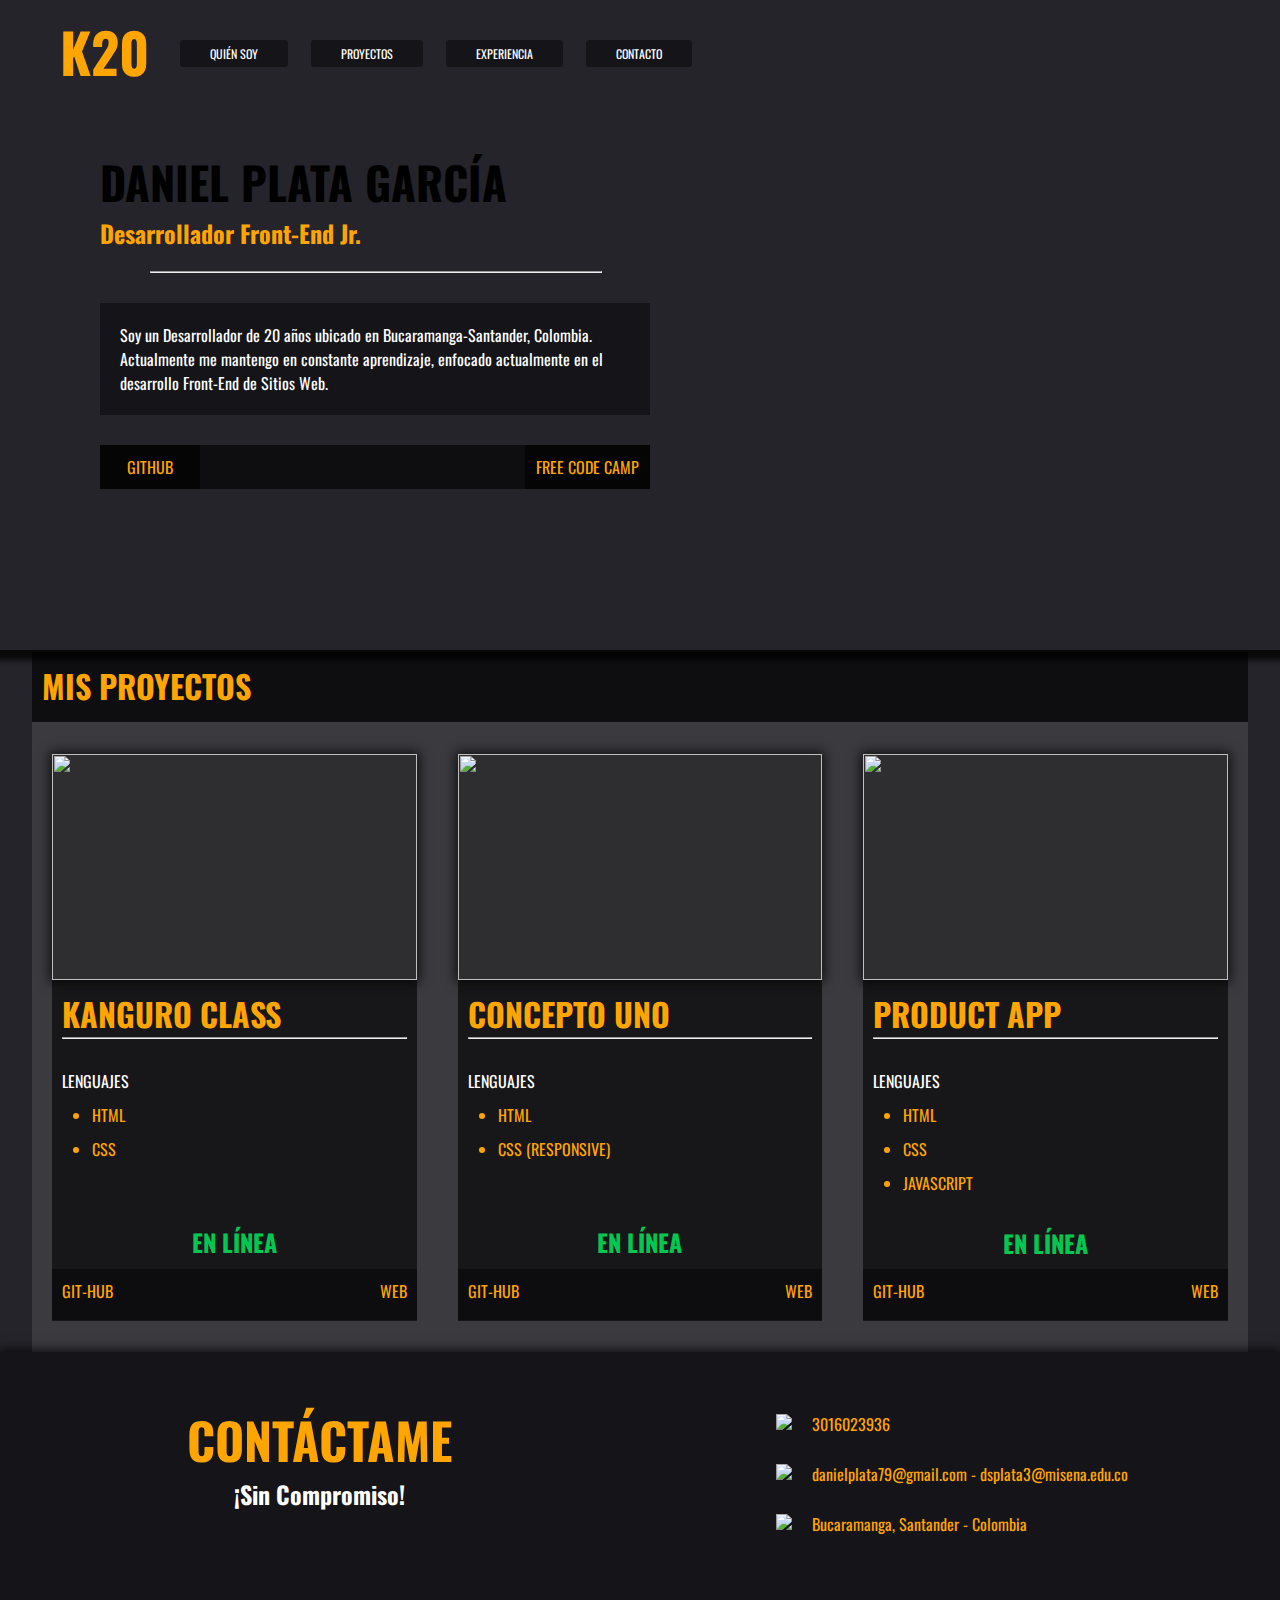
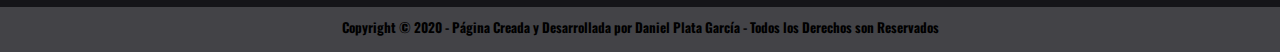
==== index.html @ b6510f7a "Update 1.3.1" ====
<!DOCTYPE html>
<html>
<head>
	<title>K20 - Inició</title>
	<link rel="stylesheet" type="text/css" href="styles.css">
	<!-- -----FONTS---- -->
	<link href="https://fonts.googleapis.com/css?family=Oswald|Raleway&display=swap" rel="stylesheet">
	<!-- FAV -->
	<link rel="apple-touch-icon" sizes="57x57" href="fav/apple-icon-57x57.png">
	<link rel="apple-touch-icon" sizes="60x60" href="fav/apple-icon-60x60.png">
	<link rel="apple-touch-icon" sizes="72x72" href="fav/apple-icon-72x72.png">
	<link rel="apple-touch-icon" sizes="76x76" href="fav/apple-icon-76x76.png">
	<link rel="apple-touch-icon" sizes="114x114" href="fav/apple-icon-114x114.png">
	<link rel="apple-touch-icon" sizes="120x120" href="fav/apple-icon-120x120.png">
	<link rel="apple-touch-icon" sizes="144x144" href="fav/apple-icon-144x144.png">
	<link rel="apple-touch-icon" sizes="152x152" href="fav/apple-icon-152x152.png">
	<link rel="apple-touch-icon" sizes="180x180" href="fav/apple-icon-180x180.png">
	<link rel="icon" type="image/png" sizes="192x192"  href="fav/android-icon-192x192.png">
	<link rel="icon" type="image/png" sizes="32x32" href="fav/favicon-32x32.png">
	<link rel="icon" type="image/png" sizes="96x96" href="fav/favicon-96x96.png">
	<link rel="icon" type="image/png" sizes="16x16" href="fav/favicon-16x16.png">
	<link rel="manifest" href="fav/manifest.json">
	<meta name="msapplication-TileColor" content="#ffffff">
	<meta name="msapplication-TileImage" content="/ms-icon-144x144.png">
	<meta name="theme-color" content="#ffffff">
	<meta name="viewport" content="width=device-width, initial-scale=1.0">
</head>
<body>

	<!--------------- CONTAINER 1 ------------------->
	<div id="container-1">

		<div id="nav">
			<h1>K20</h1>
			<div id="navLinks">
				<ul>
					<li><a href="pages/about-me.html">QUIÉN SOY</a></li>
					<li class="li"><a href="#myProyects">PROYECTOS</a></li>
					<li><a href="pages/experience.html">EXPERIENCIA</a></li>
					<li class="li-contact"><a href="#footer-pc-1">CONTACTO</a></li>
				</ul>
			</div>
		</div>

		<h1 id="title-mobile">K20</h1>

		<nav role="navigation">
	  	
	  	<div id="menuToggle">
		    
		    <input type="checkbox" />
		    
		   
		    <span></span>
		    <span></span>
		    <span></span>
		    
		    <ul id="menu">
		      <a href="pages/about-me.html"><li>QUIÉN SOY</li></a>
		      <hr>
		      <a href="#myProyects"><li>PROYECTOS</li></a>
		      <hr>
		      <a href="pages/experience.html"><li>EXPERIENCIA</li></a>
		      <hr>
		      <a href="#footer-pc-1"><li>CONTACTO</li></a>
		    </ul>
	  </div>
	</nav>

		<div id="main-1">
			<h1>DANIEL PLATA GARCÍA</h1>
			<h2>Desarrollador Front-End Jr.</h2>

			<hr>
			
			<div class="main-11">
				<p><!--  -->
					Soy un Desarrollador de 20 años ubicado en Bucaramanga-Santander, Colombia.<br>
					Actualmente me mantengo en constante aprendizaje, enfocado actualmente en el desarrollo Front-End de Sitios Web.
				</p>	
			</div>
			
			<div class="main-12">
				<a href="https://github.com/K20Proyects">GITHUB</a>
				<a href="https://www.freecodecamp.org/danielplata79">FREE CODE CAMP</a>
			</div>		
		</div>
	</div>

	<!-- -------------CONTAINER-2---------------------- -->
	<div id="container-2" >
		<h1 id="myProyects">MIS PROYECTOS</h1>

		<div id="main-22">

			<div class="main-23">

				<div class="main-23-header">
					<img src="images/kanguroclass.png">
				</div>

				<div class="main-23-body">

					<div id="online-fix" class="main-23-body-1">
						<h1>KANGURO CLASS</h1>
						<hr>
						<ul>LENGUAJES
							<li>HTML </li>
							<li>CSS</li>
						</ul>
						<h2>EN LÍNEA</h2>
					</div>

					<div class="main-23-buttons">
						<a href="https://github.com/K20Proyects/Kanguro-Class">GIT-HUB</a>
						<a href="https://k20proyects.github.io/Kanguro-Class/">WEB</a>	
					</div>
					
				</div>
			</div>

			<div class="main-23" id="main-23-proyect2">
				<div class="main-23-header">
					<img src="images/conceptouno.png">
				</div>

				<div class="main-23-body">
					<div id="online-fix" class="main-23-body-1">
						<h1>CONCEPTO UNO</h1>
						<hr>
						<ul>LENGUAJES
							<li>HTML</li>
							<li>CSS (RESPONSIVE)</li>
							
						</ul>
						<h2>EN LÍNEA</h2>
					</div>
					<div class="main-23-buttons">
						<a href="https://github.com/K20Proyects/ConceptoUno">GIT-HUB</a>
						<a href="https://k20proyects.github.io/ConceptoUno/">WEB</a>	
					</div>
				</div>
			</div>

			<div class="main-23">
				<div class="main-23-header">
					<img src="images/productapp.png">
				</div>

				<div class="main-23-body" >
					<div class="main-23-body-1" id="online-fix-2">
						<h1>PRODUCT APP</h1>
						<hr>
						<ul >LENGUAJES
							<li>HTML</li>
							<li>CSS</li>
							<li id="nose">JAVASCRIPT</li>
						</ul>
						<h2>EN LÍNEA</h2>
					</div>
					<div class="main-23-buttons">
						<a href="https://github.com/K20Proyects/product-app">GIT-HUB</a>
						<a href="https://k20proyects.github.io/product-app/">WEB</a>	
					</div>
				</div>
			</div>

		</div>
	</div>

	<!-------------------------- FOOTER -------------------------->

	<footer>
		<div id="footer-pc-1">
			<div class="footer-11" id="footer-fix-1">
				<h1>CONTÁCTAME</h1>
				<h2>¡Sin Compromiso!</h2>
			</div>

			<hr id="hr-footer">

			<div class="footer-11" id="footer-fix-2">
				<div class="footer-contact">
					<img src="images/icons/call.png">
					<p>3016023936</p>
				</div>

				<div class="footer-contact">
					<img src="images/icons/addres.png">
					<p>danielplata79@gmail.com - dsplata3@misena.edu.co</p>
				</div>

				<div class="footer-contact">
					<img src="images/icons/gps.png">
					<p>Bucaramanga, Santander - Colombia</p>
				</div>
			</div>
		</div>

		<div id="footer-pc-2">
			<h5>Copyright © 2020 - Página Creada y Desarrollada por Daniel Plata García - Todos los Derechos son Reservados</h5>
		</div>
	</footer>

</body>
</html>
---- styles.css ----
/*-----FONTS------*/
/*
font-family: 'Raleway', sans-serif;
font-family: 'Oswald', sans-serif;

background: -webkit-linear-gradient(110deg, #1a2639 40%, rgba(0, 0, 0, 0) 30%), -webkit-radial-gradient(farthest-corner at 0% 0%, #1a2639 70%, #1a2639 70%);
background: -o-linear-gradient(110deg, #1a2639 40%, rgba(0, 0, 0, 0) 30%), -o-radial-gradient(farthest-corner at 0% 0%, #7a00cc 70%, #1a2639 70%);
background: -moz-linear-gradient(110deg, #a60af3 40%, rgba(0, 0, 0, 0) 30%), -moz-radial-gradient(farthest-corner at 0% 0%, #7a00cc 70%, #1a2639 70%);
background: linear-gradient(110deg, #1a2639 40%, rgba(0, 0, 0, 0) 30%), radial-gradient(farthest-corner at 0% 0%, #3e4a61 70%, #1a2639 70%);

*/
* {
	margin: 0px;
	padding: 0px;
	font-family: 'Oswald', sans-serif;
}

body {
	background: #24242a;
}


/*------------------------------------------------NAV BAR------------------------------------------------*/

#nav {
	background: ;
	width: 100%;
	height: 15%;
	box-sizing: border-box;
	padding: 10px;
	display: flex;
	padding-top: 10px;
}

	#nav h1 {
		color: orange;
		float: left;
		width: 100px;
		height: 100%;
		background: ;
		margin-left: 50px;
		font-size: 55px;
		transition: 0.6s;
		cursor: pointer;
	}

		#nav h1:hover {
			color: white;
		}

	#navLinks {
		background: ;
		float: right;
		width: 900px;
		height: 100%;
		font-size: 12px;
		padding-top: 35px;
	}

	#nav li {
		display: inline-block;
	}

	#nav a {
		text-decoration-style: none;
		text-decoration: none;
		color: white;
		margin-left: 20px;
		transition: 0.6s;
		border: 0px solid orange;
		border-radius: 3px;
		padding: 5px;
		padding-left: 30px;
		padding-right: 30px;
		background: rgba(0, 0, 0, 0.4);
	}

		#nav a:hover {
			color: orange;
			background: rgba(0, 0, 0, 0.5);
		}

	.li a {
		border-bottom: 1px solid orange;
	}

/*-------------------------------------MAIN CONTENT--------------------------------------------*/

#container-1 {
	background-image: url(images/image01.jpg);
	height: 650px;
	width: 100%;
	background-attachment: fixed;
    background-position: center;
    background-repeat: no-repeat;
    background-size: cover;
    -webkit-box-shadow: 0px 0px 5px 10px rgba(0,0,0,0.75);
	-moz-box-shadow: 0px 0px 5px 10px rgba(0,0,0,0.75);
	box-shadow: 0px 0px 5px 10px rgba(0,0,0,0.75);
	z-index: 1;
	margin-bottom: 2px;
	}

#main-1 {
	background: ;
	height: 85%;
	width: 650px;
	margin-left: 50px;
	box-sizing: border-box;
	padding: 50px;
}

	#main-1 h1 {
		font-size: 45px;
	}

	#main-1 h2 {
		color: orange;
		margin-bottom: 20px;
	}

	#main-1 hr {
		background: orange;
		max-width: 450px;
		margin-left: 50px;
	}

.main-11 {
	background: rgba(0, 0, 0, 0.4);
	padding: 20px;
	margin-top: 30px;
	color: white;
	margin-bottom: 30px;
	max-width: 550px;
	box-sizing: border-box;
}

.main-12 {
	background: rgba(0, 0, 0, 0.6);
	max-width: 550px;
	box-sizing: border-box;
}

/*--------------------------------------------CONTAINER 2 -----------------------------------------------------*/

#container-2 {
	height: 700px;
	width: 100%;
	margin-top: 0px;
	box-sizing: border-box;
	z-index: 0;    
}
	#myProyects {
		background: rgba(0, 0, 0, 0.6);
		display: block;
		height: 10%;
		width: 84%;
		box-sizing: border-box;
		padding: 10px;
		margin: auto;
		color: orange;
	}

	#main-22 {
		background: ;
		height: 90%;
		width: 84%;
		margin: auto;
		display: flex;
		background: rgba(255, 255, 255, 0.1);
	}
		@media only screen and (min-width: 1301px) {
			
			#myProyects {
				max-width: 84%;
			}

			#main-22 {
				max-width: 86%;
				background: ;
			}

			.main-23 {
				width: 350px;
			}

			#online-fix h2 {
					margin-top: 63px;
			}

			.main-23-body h2 {
				text-align: center;
				margin-top: 30px;
			}
		}

		@media only screen and (min-width: 900px) and (max-width: 1300px) {

			#myProyects {
				width: 95%;
			}

			#main-22 {
				width: 95%;
				background: ;
			}

			.main-23 {
				width: 30%;
			}

			#online-fix h2 {
					margin-top: 63px;
			}

			.main-23-body h2 {
				text-align: center;
				margin-top: 30px;
			}
		}
		.main-23 {
			background: rgba(0, 0, 0, 0.6);
			height: 90%;
				
			margin: auto;
			box-sizing: border-box;
		}

			/*JUNTAR PROYECTOS BIG SCREENS*/
			@media only screen and (min-width: 1910px) {
				.main-23:nth-child(2) {
					margin-right: -20px;
					margin-left: -20px;
				}

				#online-fix h2 {
					margin-top: 63px;
				}

				.main-23-body h2 {
				text-align: center;
				margin-top: 30px;
				}
			}

		.main-23-header{
			background: rgba(255, 255, 255, 0.1);
			width: 100%;
			height: 40%;
		}

		.main-23-body {
			width: 100%;
			height: 60%;
			box-sizing: border-box;
			color: white;
		}
			.main-23-body-1 {
				width: 100%;
				height: 85%;
				padding: 10px;
				box-sizing: border-box;
			}	

			.main-23-body h1 {
				color: orange;
			}

			.main-23-body ul {
				margin-top: 30px;
			}

			.main-23-body li {
				color: orange;
				margin-top: 10px;
				margin-left: 30px;
			}
				.main-23-body h2:nth-child(2) {
					margin-top: 60px;
				}

			.main-23-buttons {
				display: inline-block;
				background: rgba(0, 0, 0, 0.4);
				width: 100%;
				height: 15%;
				box-sizing: border-box;
			}	

				.main-23-buttons a {
					color: orange;
					text-decoration: none;
					padding: 10px;
					box-sizing: border-box;
					transition: 0.4s;
				}
					.main-23-buttons a:hover {
						background: rgba(255, 255, 255, 0.3);
					}

				.main-23-buttons a:nth-child(2) {
					float: right;
					height: 100%;
					width: 50%;
					text-align: right;
				}

				.main-23-buttons a:nth-child(1) {
					float: left;
					height: 100%;
					width: 50%;
					text-align: left;
				}

				.main-23-body h2 {
					color: #00C853;
				}

.main-23-header img {
	width: 100%;
	height: 100%;
	-webkit-box-shadow: 0px 0px 11px 2px rgba(0,0,0,0.75);
	-moz-box-shadow: 0px 0px 11px 2px rgba(0,0,0,0.75);
	box-shadow: 0px 0px 11px 2px rgba(0,0,0,0.75);
}


/*----------------------------- FOOTER ----------------------------------------------------*/

footer {
	background: rgba(0, 0, 0, 0.4);
	width: 100%;
	height: 300px;
	-webkit-box-shadow: 0px 0px 11px 2px rgba(0,0,0,0.75);
	-moz-box-shadow: 0px 0px 11px 2px rgba(0,0,0,0.75);
	box-shadow: 0px 0px 11px 2px rgba(0,0,0,0.75);
}

	#footer-pc-1 {
		background: ;
		width: 100%;
		height: 85%;
		display: flex;
	}

		.footer-11 {
			background: ;
			height: 100%;
			width: 50%;
			flex: 1;
			box-sizing: border-box;
			padding-top: 50px;
			text-align: center;
		}

			.footer-11 h1 {
				color: orange;
				font-size: 50px;
			}

			.footer-11 h2 {
				color: white;
				font-style: ;
			}

		.footer-11:nth-child(2) {
			background: ;
		}
			.footer-contact {
				background: ;
				width: 370px;
				height: 40px;
				display: flex;
				color: orange;
				padding-top: 10px;
				margin: auto;
			}
				.footer-contact img {
					margin-right: 20px;
					padding-top: 2px;
					height: 22px;
				}

	#footer-pc-2 {
		background: rgba(255, 255, 255, 0.2);
		width: 100%;
		height: 15%;
		text-align: center;
		box-sizing: border-box;
		padding: 10px;
	}

	#hr-footer {
		visibility: hidden;
	}

/*--------------------------------------------RESPONSIVE SIZE 1 (TABLET)---------------------------------------*/

@media only screen and (max-width: 899px) {

	#nav {
		background: ;
	}
		#nav h1 {
			background: ;
			margin: auto;
			margin-right: 0px;
		}

	#navLinks {
		height: 45px;
		width: 600px;
		margin: auto;
		margin-left: 0px;
	}
		#navLinks a {
			background: rgba(0, 0, 0, 0.5);
		}
			#navLinks a:hover {
				background: rgba(0, 0, 0, 0.8);
			}

	#main-1 {
		margin: auto;
	}


	/*CONTAINER 2*/

#container-2 {
	background: ;
	height: 1030px;
	background: ;
	box-sizing: border-box;
}

#myProyects {
	width: 100%;
	height: 7%;
	box-sizing: border-box;
}

#main-22 {
	background: ;
	height: 93%;
	width: 100%;
	display: block;
	padding-top: 50px;
	margin-bottom: 0px;
	box-sizing: border-box;
}

.main-23 {
	height: 250px;
	width: 90%;
	display: flex;
}
	.main-23-header {
		height: 100%;
		width: 50%;
	}

	.main-23-body {
		background: ;
		height: 100%;
		width: 50%;
		margin-bottom: 0px;
	}

	.main-23-body-1 {
		height: 85%;
		background: ;
	}

	.main-23-buttons {
		background: ;
		height: 15%;
		width: 100%;
		margin-top: 0px;
		margin-left: 0px;
		margin-top: 0px;

	}
		.main-23 h2 {
			text-align: center;
			margin-top: -10px;
		}

		.main-23 ul {
			margin-left: 10px;
			margin-top: 10px;
		}

	.main-23:nth-child(1) {
		background: ;
	}

	.main-23:nth-child(2) {
		display: ;
		margin-top: 50px;
	}

	#online-fix h2{
		margin-top: 10px;
	}	

	.main-23:nth-child(3) {
		display: ;
		margin-top: 50px;
	}

		#online-fix-2 h2 {
			display: ;
			margin-top: 10px; 
		}

		#online-fix-2 li {
			background: ;
			
		}
			#nose {
				position: absolute;
				margin-left: 25%;
				margin-top: -58px; 
			}

#main-1 {
	background: ;
	width: 100%;
}

footer {
	height: 600px;
}

#footer-pc-1 {
	display: block;
	background: ;
	height: 93%;
}

#footer-pc-2 {
	height: 7%;
}

.footer-11 {
	background: ;
	width: 100%;
}

.footer-contact {
	background: ;
	text-align: center;
	display: block;
	height: 60px;
}

	.footer-contact img {
		margin-bottom: 5px;
		margin-right: 0px;
	}

	#footer-fix-1 {
		height: 40%;
		background: ;
	}

	#footer-fix-2 {
		height: 60%;
		background: ;
	}

#hr-footer {
	visibility: visible;
	width: 50%;
	margin: auto;
}

}

/*--------------------------------------------HIDDE NAV-MOBILE---------------------------------------*/

@media only screen and (min-width: 741px) {	
	#title-mobile {
		display: none;
	}	

	nav {
		display: none;
	}
}

/*--------------------------------------------RESPONSIVE SIZE 1 (TABLET 2)---------------------------------------*/

@media only screen and (max-width: 740px) {	

#nav {
	visibility: hidden;
}

nav {
	display: contents;
	width: 100%;
}

#menuToggle
{
	position: absolute;
	width: 50%;
	height: 40%;
	box-sizing: border-box;
  display: block;
  top: 27px;
  left: 50px;
  background: ;
  z-index: 0;
  -webkit-user-select: none
  user-select: none;
}

#menuToggle a
{
  text-decoration: none;
  color: orange;
  text-align: center;
  transition: color 0.3s ease;
}

#menuToggle a:hover
{
  color: white;
}


#menuToggle input
{
  width: 60px;
  height: 32px;
  position: absolute;
  top: 0px;
  margin-left: -12px;

  cursor: pointer;
  
  opacity: 0; /* hide this */
  z-index: 2; /* and place it over the hamburger */
  
  -webkit-touch-callout: none;
}

/*
 * Just a quick hamburger
 */
#menuToggle span
{
  display: block;
  width: 33px;
  height: 4px;
  margin-bottom: 5px;
  position: relative;
  
  background: orange;
  border-radius: 3px;
  
  z-index: 1;
  
  transform-origin: 4px 0px;
  
  transition: transform 0.5s cubic-bezier(0.77,0.2,0.05,1.0),
              background 0.5s cubic-bezier(0.77,0.2,0.05,1.0),
              opacity 0.55s ease;
}

#menuToggle span:first-child
{
  transform-origin: 0% 0%;
}

#menuToggle span:nth-last-child(2)
{
  transform-origin: 0% 100%;
}

/* 
 * Transform all the slices of hamburger
 * into a crossmark.
 */
#menuToggle input:checked ~ span
{
  opacity: 1;
  transform: rotate(45deg) translate(-2px, -1px);
  background: orange;
}

/*
 * But let's hide the middle one.
 */
#menuToggle input:checked ~ span:nth-last-child(3)
{
  opacity: 0;
  transform: rotate(0deg) scale(0.2, 0.2);
}

/*
 * Ohyeah and the last one should go the other direction
 */
#menuToggle input:checked ~ span:nth-last-child(2)
{
  transform: rotate(-45deg) translate(0, -1px);
}

/*
 * Make this absolute positioned
 * at the top left of the screen
 */
#menu
{
  position: relative;
  width: 100%;
  height: 521px;
  margin: -100px 0 0 -80px;
  padding: 50px;
  padding-top: 125px;
  
  background: rgba(0, 0, 0, 0.9);
  list-style-type: none;
  -webkit-font-smoothing: antialiased;
  /* to stop flickering of text in safari */
  
  transform-origin: 0% 0%;
  transform: translate(-100%, 0);
  
  transition: transform 0.5s cubic-bezier(0.77,0.2,0.05,1.0);

  -webkit-box-shadow: 0px 0px 11px 2px rgba(0,0,0,0.75);
	-moz-box-shadow: 0px 0px 11px 2px rgba(0,0,0,0.75);
	box-shadow: 0px 0px 11px 2px rgba(0,0,0,0.75);
}

#menu li
{
  padding: 20px;
  font-size: 22px;
  margin: auto;
  margin-left: 30px;
}

#menu hr {
	margin-left: 30px;
}

/*
 * And let's slide it in from the left
 */
#menuToggle input:checked ~ ul
{
  transform: none;
}


.menu-mobile {
	width: 100%;
	height: 50px;
	display: flex;
	}

#title-mobile {
	float: right;
	margin-right: 50px;
	color: orange;
	font-size: 40px;
	margin-top: -90px;
}

#main-1 {
	margin-top: -50px;
}

}

/*--------------------------------------------RESPONSIVE SIZE 3 (MOBILE 1)---------------------------------------*/

@media only screen and (max-width: 500px) {

	#container-2 {
		height: 1800px;
		background: ;
	}

	#myProyects {
		height: 4%;
	}

	#main-22 {
		height: 96%;
	}

	.main-23 {
		background: ;
		display: block;
		height: 500px;
		width: 90%;
	}
		.main-23:nth-child(2) {
			background: ;
			display: ;
		}

		.main-23:nth-child(3) {
			background: ;
			display: ;
		}

	.main-23-header {
		height: 50%;
		width: 100%;
	}

	.main-23-body {
		height: 50%;
		width: 100%;
	}

	#nose {
		margin-left: 50%;
	}


	/*FOOTER*/

	#footer-pc-2 {
		padding-top: 5px;
	}

	#footer-pc-2 h5 {
		font-size: 11px;
	}
		.footer-contact {
			background: ;
			width: 100%;
			font-size: 13px;
		}
}

/*--------------------------------------------RESPONSIVE SIZE 3 (MOBILE 2)---------------------------------------*/

@media only screen and (max-width: 465px) {

	#main-1 h1 {
		font-size: 35px;
	}
}

/*--------------------------------------------RESPONSIVE SIZE 3 (MOBILE 3)---------------------------------------*/

@media only screen and (max-width: 390px) {

	#main-1 h1 {
		font-size: 30px;
	}
}

/*--------------------------------------------RESPONSIVE SIZE 3 (MOBILE 4)---------------------------------------*/

@media only screen and (max-width: 380px) {

	#main-1 h1 {
		font-size: 25px;
	}

	#main-1 h2 {
		font-size: 20px;
	}

	.main-12 {
		background: ;
		height: 100px;
		width: 100%;
		text-align: center;
	}
	
	#main-1 a {
		background: ;
		padding: 10px;
		width: 100%;
		height: 50%;
		text-align: center;
		background: rgba(0, 0, 0, 0.6);
		text-decoration: none;
		display: block;
		color: orange;
		transition: 0.6s;
		box-sizing: border-box;
	}
		#main-1 a:hover {
			background: rgba(255, 255, 255, 0.1);
		}

}

/*--------------------------------------------RESPONSIVE SIZE 3 (MOBILE 4)---------------------------------------*/

@media only screen and (min-width: 381px) {

	#main-1 a {
		background: ;
		padding: 10px;
		width: 100px;
		text-align: center;
		display: inline-block;
		background: rgba(0, 0, 0, 0.6);
		text-decoration: none;
		color: orange;
		transition: 0.6s;
		box-sizing: border-box;
	}
		#main-1 a:hover {
			background: rgba(255, 255, 255, 0.1);
		}

	#main-1 a:nth-child(2) {
			float: right;
			width: 125px;	
		}
}
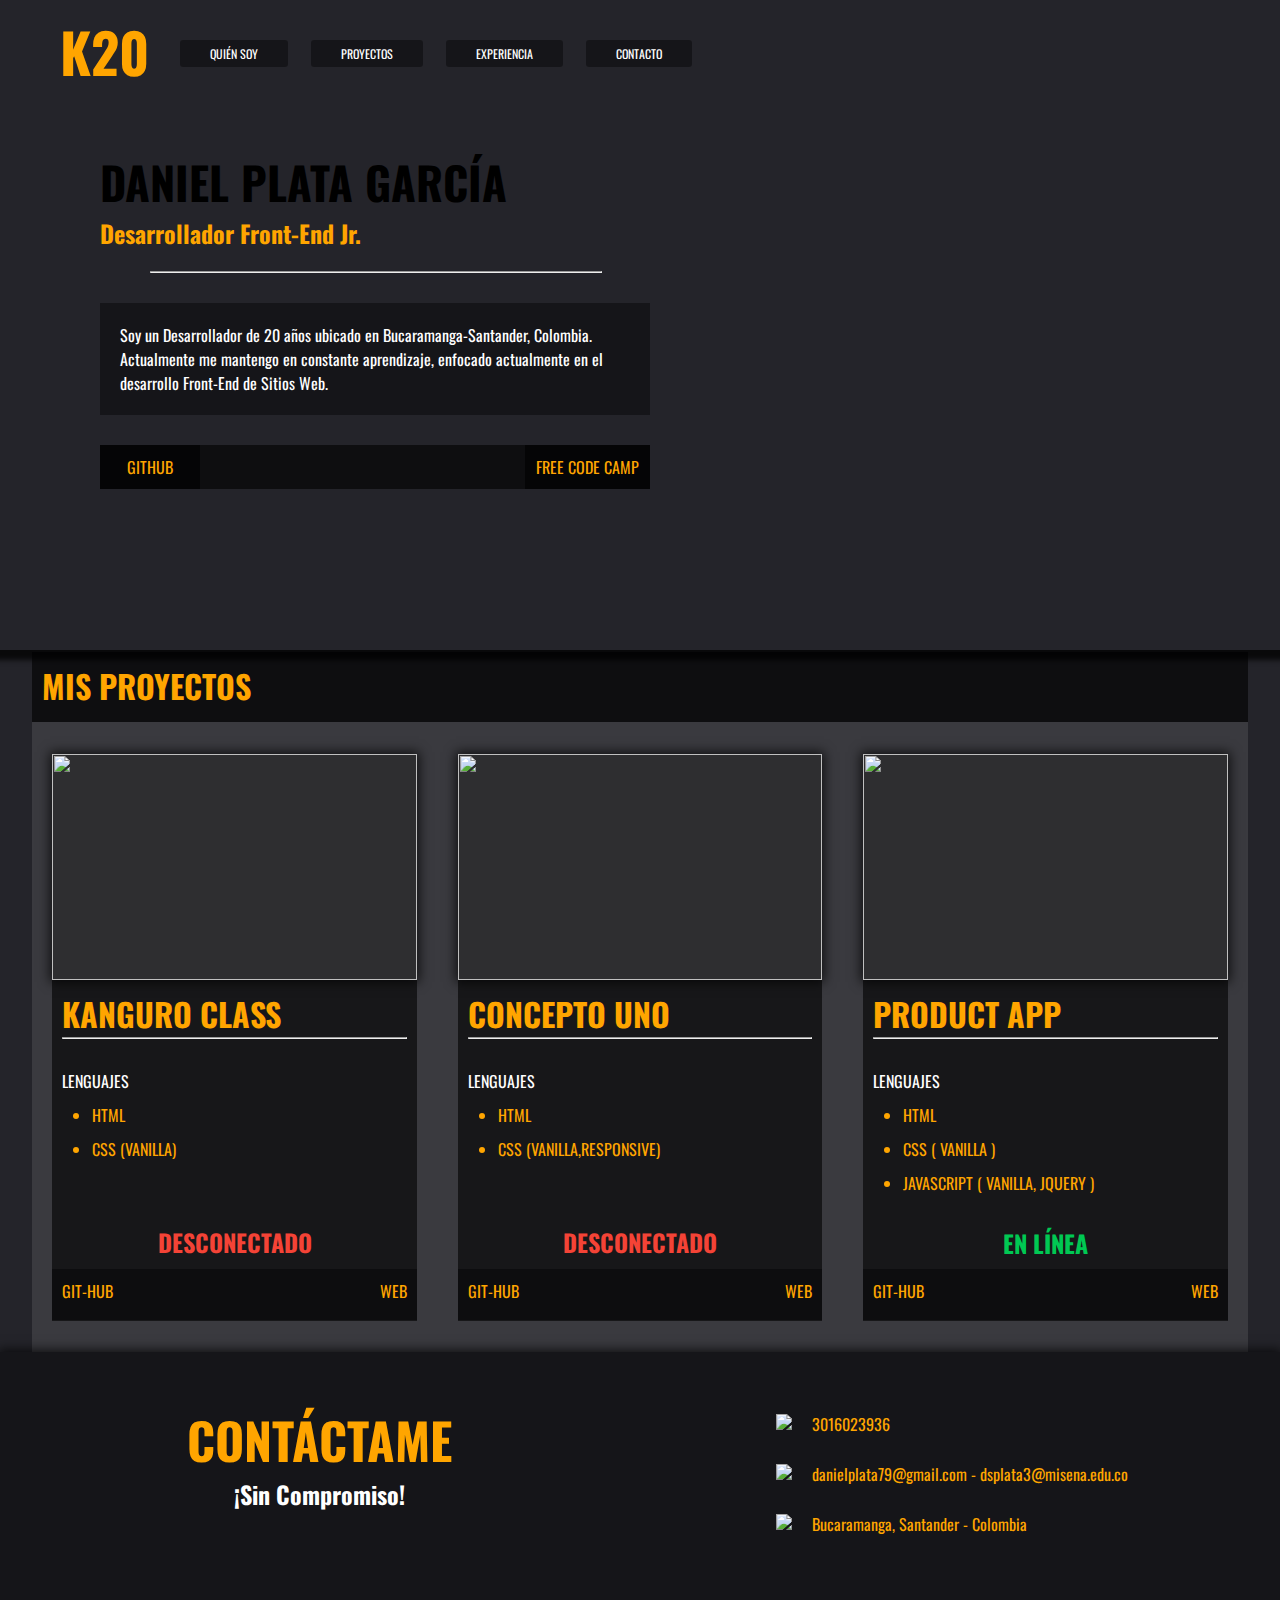
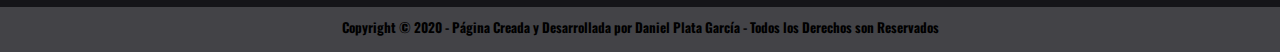
==== commit 61f33b6a: "Update 1.5" ====
--- a/index.html
+++ b/index.html
@@ -22,7 +22,7 @@
 	<link rel="manifest" href="fav/manifest.json">
 	<meta name="msapplication-TileColor" content="#ffffff">
 	<meta name="msapplication-TileImage" content="/ms-icon-144x144.png">
-	<meta name="theme-color" content="#ffffff">
+	<meta name="theme-color" content="#24242a">
 	<meta name="viewport" content="width=device-width, initial-scale=1.0">
 </head>
 <body>
@@ -36,7 +36,7 @@
 				<ul>
 					<li><a href="pages/about-me.html">QUIÉN SOY</a></li>
 					<li class="li"><a href="#myProyects">PROYECTOS</a></li>
-					<li><a href="pages/experience.html">EXPERIENCIA</a></li>
+					<li><a href="#">EXPERIENCIA</a></li>
 					<li class="li-contact"><a href="#footer-pc-1">CONTACTO</a></li>
 				</ul>
 			</div>
@@ -81,7 +81,7 @@
 			</div>
 			
 			<div class="main-12">
-				<a href="https://github.com/K20Proyects">GITHUB</a>
+				<a href="https://github.com/k20-dev">GITHUB</a>
 				<a href="https://www.freecodecamp.org/danielplata79">FREE CODE CAMP</a>
 			</div>		
 		</div>
@@ -106,41 +106,44 @@
 						<hr>
 						<ul>LENGUAJES
 							<li>HTML </li>
-							<li>CSS</li>
+							<li>CSS (VANILLA)</li>
 						</ul>
-						<h2>EN LÍNEA</h2>
+						<h2>DESCONECTADO</h2>
 					</div>
 
 					<div class="main-23-buttons">
 						<a href="https://github.com/K20Proyects/Kanguro-Class">GIT-HUB</a>
-						<a href="https://k20proyects.github.io/Kanguro-Class/">WEB</a>	
+						<a href="#">WEB</a>	
 					</div>
 					
 				</div>
 			</div>
 
-			<div class="main-23" id="main-23-proyect2">
-				<div class="main-23-header">
-					<img src="images/conceptouno.png">
-				</div>
-
-				<div class="main-23-body">
-					<div id="online-fix" class="main-23-body-1">
-						<h1>CONCEPTO UNO</h1>
-						<hr>
-						<ul>LENGUAJES
-							<li>HTML</li>
-							<li>CSS (RESPONSIVE)</li>
-							
-						</ul>
-						<h2>EN LÍNEA</h2>
-					</div>
-					<div class="main-23-buttons">
-						<a href="https://github.com/K20Proyects/ConceptoUno">GIT-HUB</a>
-						<a href="https://k20proyects.github.io/ConceptoUno/">WEB</a>	
-					</div>
-				</div>
-			</div>
+				<!-- TWO -->
+			
+				<div class="main-23" id="main-23-proyect2">
+					<div class="main-23-header">
+						<img src="images/conceptouno.png">
+					</div>
+
+					<div class="main-23-body">
+						<div id="online-fix" class="main-23-body-1">
+							<h1>CONCEPTO UNO</h1>
+							<hr>
+							<ul>LENGUAJES
+								<li>HTML</li>
+								<li>CSS (VANILLA,RESPONSIVE)</li>
+							</ul>
+							<h2>DESCONECTADO</h2>
+						</div>
+						<div class="main-23-buttons">
+							<a href="https://github.com/K20Proyects/ConceptoUno">GIT-HUB</a>
+							<a href="#">WEB</a>	
+						</div>
+					</div>
+				</div>
+		
+
 
 			<div class="main-23">
 				<div class="main-23-header">
@@ -153,14 +156,14 @@
 						<hr>
 						<ul >LENGUAJES
 							<li>HTML</li>
-							<li>CSS</li>
-							<li id="nose">JAVASCRIPT</li>
+							<li>CSS ( VANILLA )</li>
+							<li id="nose">JAVASCRIPT ( VANILLA, JQUERY )</li>
 						</ul>
 						<h2>EN LÍNEA</h2>
 					</div>
 					<div class="main-23-buttons">
 						<a href="https://github.com/K20Proyects/product-app">GIT-HUB</a>
-						<a href="https://k20proyects.github.io/product-app/">WEB</a>	
+						<a href="https://k20-dev.github.io/product-app/">WEB</a>	
 					</div>
 				</div>
 			</div>
@@ -203,4 +206,4 @@
 	</footer>
 
 </body>
-</html>+</html>
--- a/styles.css
+++ b/styles.css
@@ -389,6 +389,8 @@
 		box-sizing: border-box;
 		padding: 10px;
 	}
+
+	/*HIDE HR FOOTER*/
 
 	#hr-footer {
 		visibility: hidden;
@@ -922,4 +924,135 @@
 			float: right;
 			width: 125px;	
 		}
-}+}
+
+@media only screen and (max-width: 500px) {
+
+	#container-2 {
+		height: 2100px;
+	}
+
+	#myProyects {
+		height: 3.5%;
+	}
+
+	#main-22 {
+		height: 96.5%;
+	}
+
+	.main-23 {
+		width: 100%;
+		height: 600px;
+	}
+		.main-23-body {
+			width: 100%;
+			margin: auto;
+		}
+
+		.main-23-body h2 {
+			padding-top: 30px;
+		}
+
+			#nose {
+				margin-left: 72%;
+			}
+
+}
+
+@media only screen and (max-width: 426px) {
+
+	#nose {
+		margin-left: 68%;
+	}
+
+	.main-23-header {
+		height: 45%;
+	}
+
+	.main-23-body {
+		height: 55%;
+	}
+
+}
+
+@media only screen and (max-width: 365px) {
+
+	.main-23-header {
+		height: 40%;
+	}
+
+	.main-23-body {
+		height: 60%;
+	}
+
+}
+
+
+
+@media only screen and (max-width: 332px) {
+
+	#nose {
+		margin-left: 60%;
+	}
+
+	.main-23-header {
+		height: 35%;
+	}
+
+	.main-23-body {
+		height: 65%;
+	}
+
+		.main-23-body h2 {
+			padding-top: 100px;
+		}
+
+
+}
+
+@media only screen and (max-width: 660px) {
+	#main-1 hr {
+		margin: auto;
+	}
+}
+
+@media only screen and (max-width: 620px) {
+	#main-1 hr {
+		margin: auto;
+		width: 70%;
+	}
+}
+
+@media only screen and (max-width: 500px) {
+	
+	.main-12 {
+		margin-top: 70px;
+		height: 100px;
+	}
+
+	#main-1 a {
+		background: ;
+		padding: 10px;
+		width: 100%;
+		height: 50%;
+		text-align: center;
+		background: rgba(0, 0, 0, 0.7);
+		text-decoration: none;
+		display: block;
+		color: orange;
+		transition: 0.6s;
+		box-sizing: border-box;
+	}
+		#main-1 a:hover {
+			background: rgba(255, 255, 255, 0.1);
+		}
+
+	#main-1 a:nth-child(2) {
+			background: rgba(0, 0, 0, 0.9);
+			width: 100%;	
+		}
+}
+
+#online-fix h2 {
+	color: #f44336;
+}
